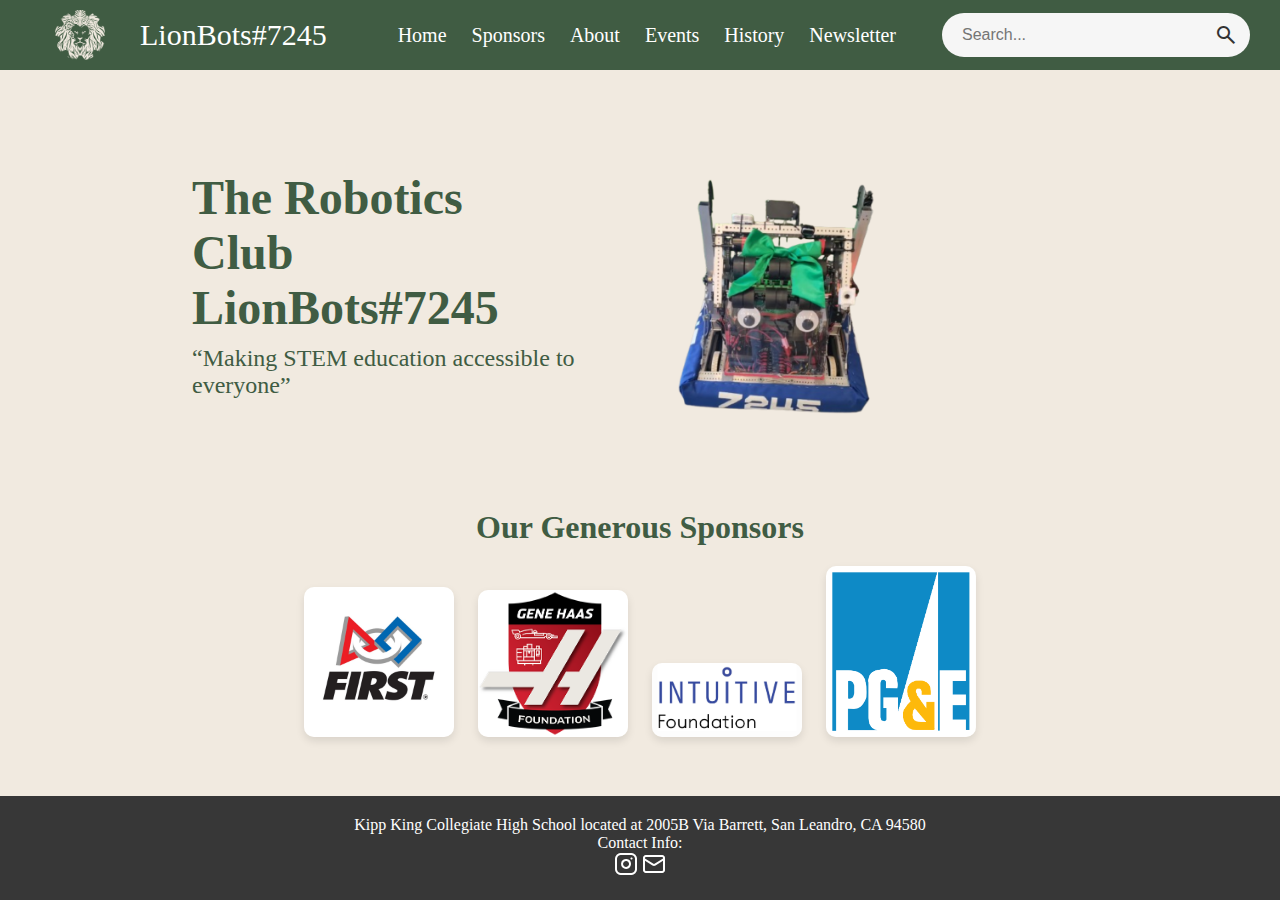
==== index.html @ e687dee9 "Changed links to icons" ====
<!DOCTYPE html>
<html lang="en">
<head>
    <meta charset="UTF-8">
    <meta name="viewport" content="width=device-width, initial-scale=1.0">
    <title>LionBots 7245 | Home</title>
    <link rel="stylesheet" href="https://fonts.googleapis.com/css2?family=Material+Symbols+Outlined:opsz,wght,FILL,GRAD@24,400,0,0&icon_names=search" />
    <link rel="stylesheet" href="style.css">
    <link rel="icon" href="assets/images/lionbots.png">
</head>
<body>
    <header class="header">
        <div class="logo">
            <img src="assets/images/logo.png" alt="LionBots Logo">
            <a href="index.html">LionBots#7245</a>
        </div>
        <nav class="nav-bar">
            <a href="index.html">Home</a>
            <a href="page/sponsors.html">Sponsors</a>
            <a href="page/about.html">About</a>
            <a href="page/events.html">Events</a>
            <a href="page/history.html">History</a>
            <a href="page/newletters.html">Newsletter</a>
        </nav>
        <div class="search-bar">
            <input type="text" placeholder="Search..." />
            <button type="submit" class="search-button">
                <span class="material-symbols-outlined">search</span>
            </button>
        </div>
    </header>
    <p id="space"></p>
    <div id="container">
        <div style="width: 30vw; float: left;">
            <h1>The Robotics Club <br>  LionBots#7245</h1>
            <p>“Making STEM education accessible to everyone”</p>
        </div>
        <img style="width: 30vw;" src="assets/images/Scar2D2.png">
    </div>
    <div id = "quotes">

    </div>
    <div id="sponsors">
        <h1>Our Generous Sponsors</h1>
        <img src="assets/images/FIRST.png" alt="First">
        <img src="assets/images/gene-haas.png" alt="gene-haas">
        <img src="assets/images/IntuitiveFoundationLogo-1.jpg" alt="IntuitiveFoundation">
        <img src="assets/images/PG&E.png" alt="PG&E">
    </div>
    <div id = "banner">

    </div>
    <footer id="endfooter">
        <div>
            <p>Kipp King Collegiate High School located at 2005B Via Barrett, San Leandro, CA 94580</p>
        </div>
        <div>
            <p>Contact Info:</p>
            <a href="https://www.instagram.com/lionbotrobotics.7245/" target="_blank"><img src = "assets/images/instagram.png"></a>
            <a href="mailto:lionbots7245@kippking.org"><img src = "assets/images/mail.png"></a>
        </div>
    </footer>
</body>
</html>
---- style.css ----
* {
    margin: 0;
    padding: 0;
    box-sizing: border-box;
}

body {
    display: flex;
    flex-direction: column;
    min-height: 100vh;
    background-color: #F1EAE0;
}

.header {
    display: flex;
    justify-content: space-between;
    align-items: center;
    position: fixed;
    top: 0;
    left: 0;
    width: 100%;
    padding: 10px 30px;
    background-color: #405C43;
}

#space {
    /*This let the header not block the page text in the beginning*/
    padding-bottom: 70px;
}

img[alt="LionBots Logo"] {
    width: 100px;
    height: 50px;
    max-width: 100%;
    max-height: 100%;
    object-fit: contain;
}

.logo {
    display: flex;
    align-items: center;
}

.logo a {
    font-size: 30px;
    color: #fff;
    text-decoration: none;
    margin-left: 10px;
}

.nav-bar {
    display: flex;
    align-items: center;
}

.nav-bar a {
    font-size: 20px;
    color: #fff;
    text-decoration: none;
    margin-left: 25px;
}

.search-bar {
    display: flex;
    align-items: center;
    background-color: #f6f6f6;
    padding: 5px 12px;
    border-radius: 25px;
}

.search-bar input {
    font-size: 16px;
    padding: 8px;
    border: none;
    border-radius: 20px;
    outline: none;
    background: transparent;
    width: 250px;
}

.search-button {
    border: none;
    background: transparent;
    color: #333333;
    cursor: pointer;
    font-size: 24px;
    display: flex;
    align-items: center;
    justify-content: center;
    margin-left: 10px;
}

.search-button span {
    display: flex;
    align-items: center;
    justify-content: center;
}

.sponsor-header {
    color: #405C43;
    text-align: center;
    /*can't find font for Comfortaa */
    margin: 10px 0px 20px 0px;
}

h1.sponsor-header {
    margin: 60px 0px 5px 0px;
    font-size: 200%;
}

#container {
    height: auto;
    padding-left: 15%;
    text-align: left;
    padding-top: 100px;
}

#container h1 {
    font-size: 3rem;
    color: #405C43;
    margin-bottom: 10px;
}

#container p {
    font-size: 1.5rem;
    color: #405C43;
}

#container img {
    max-width: 100%;
    max-height: 100%;
}

#sponsors {
    padding: 50px 20px;
    text-align: center;
}

#sponsors h1 {
    font-size: 2rem;
    color: #405C43;
    margin-bottom: 20px;
}

#sponsors img {
    max-width: 150px;
    height: auto;
    margin: 0 10px;
    border-radius: 10px;
    box-shadow: 0 4px 8px rgba(0, 0, 0, 0.1);
}

.reason-box {
    margin: 40px 125px 40px;
    padding: 40px;
    background-color: #D9D9D9;
    font-size: 110%;
    border-radius: 5px;
}

.sponsor-photo{
    display: flex;
    flex-wrap: nowrap;
    margin-left: auto;
    margin-right: auto;
    text-align: center;
    justify-content: center;
}

.sponsor-photo>img{
    max-width: 100%;
    max-height: 100%;
    object-fit: contain;
    width: 150px;
    margin: 10px;
    padding-right: 20px;
}
.sponsor-photo>:not(img) {
    width: 44%;
    margin-top: 20px;
    line-height: 1.7;
    word-break: break-all;
    margin-bottom: auto;
    width: 30em;
    margin: auto;
}

.sponsor-photo>image{
    float: left;
    width: 44%;
    /* display: inline-block; */
    text-align: center;
    padding: 3%;
    border-radius: 10px;
    box-shadow: 0 4px 8px rgba(0, 0, 0, 0.1);
}

.aboutUsPhoto>img{
    width: 600px;
    max-width: 100%;
    max-height: 100%;
    display: block;
    margin-left: auto;
    margin-right: auto;
}

#endfooter::after {
    /* makes the background work. shamelessly copied from oaklandchinatownt201.org. don't know why this works but it does.*/
    content: '';
    display: table;
    clear: both;
}

#endfooter {
    background-color: #373737;
    color: #fff;
    text-align: center;
    padding: 20px;
    margin-top: auto;
    width: 100%
}

#aboutUsHeading {
    text-align: center;
    padding: 20px;
    width: 100%;
    color: #023020;
    font-size: large;

}

#aboutUsPhoto {
    float: center;
    width: 200%;
    transform: scale(1.5);
    max-width: fit-content;
    height: auto;
}

#aboutUsInfo {
    margin-left: 25%;
    padding: 20px;
    width: 50%;
    font-size: large;
}

#aboutUsOri {
    text-align: left;
    padding: 20px;
    font-size: large;
    margin-left: 25%;
    width: 50%;
}
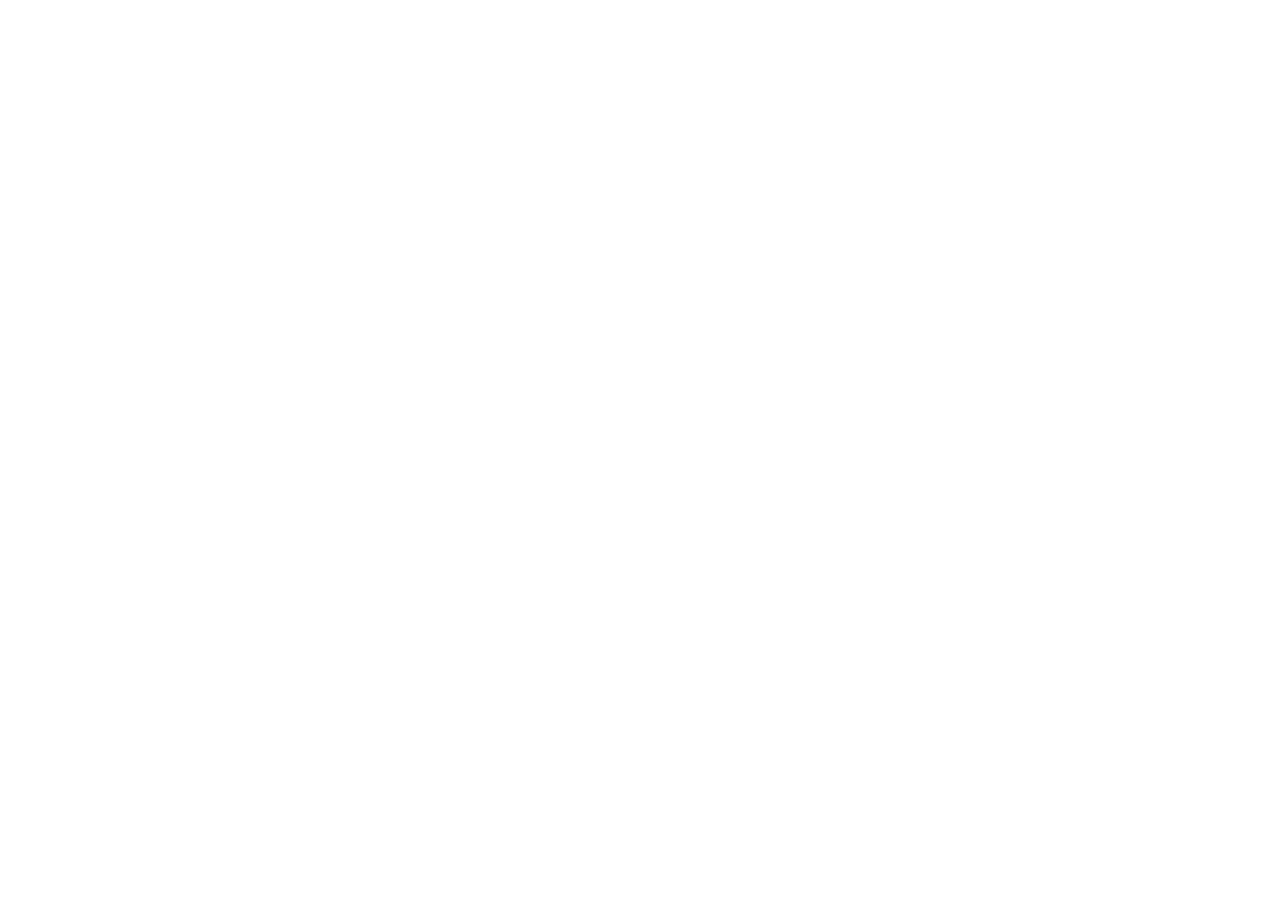
==== commit a0739395: "Redirecting stuff" ====
--- a/index.html
+++ b/index.html
@@ -1,64 +1,10 @@
 <!DOCTYPE html>
-<html lang="en">
-<head>
-    <meta charset="UTF-8">
-    <meta name="viewport" content="width=device-width, initial-scale=1.0">
-    <title>LionBots 7245 | Home</title>
-    <link rel="stylesheet" href="https://fonts.googleapis.com/css2?family=Material+Symbols+Outlined:opsz,wght,FILL,GRAD@24,400,0,0&icon_names=search" />
-    <link rel="stylesheet" href="style.css">
-    <link rel="icon" href="assets/images/lionbots.png">
-</head>
-<body>
-    <header class="header">
-        <div class="logo">
-            <img src="assets/images/logo.png" alt="LionBots Logo">
-            <a href="index.html">LionBots#7245</a>
-        </div>
-        <nav class="nav-bar">
-            <a href="index.html">Home</a>
-            <a href="page/sponsors.html">Sponsors</a>
-            <a href="page/about.html">About</a>
-            <a href="page/events.html">Events</a>
-            <a href="page/history.html">History</a>
-            <a href="page/newletters.html">Newsletter</a>
-        </nav>
-        <div class="search-bar">
-            <input type="text" placeholder="Search..." />
-            <button type="submit" class="search-button">
-                <span class="material-symbols-outlined">search</span>
-            </button>
-        </div>
-    </header>
-    <p id="space"></p>
-    <div id="container">
-        <div style="width: 30vw; float: left;">
-            <h1>The Robotics Club <br>  LionBots#7245</h1>
-            <p>“Making STEM education accessible to everyone”</p>
-        </div>
-        <img style="width: 30vw;" src="assets/images/Scar2D2.png">
-    </div>
-    <div id = "quotes">
-
-    </div>
-    <div id="sponsors">
-        <h1>Our Generous Sponsors</h1>
-        <img src="assets/images/FIRST.png" alt="First">
-        <img src="assets/images/gene-haas.png" alt="gene-haas">
-        <img src="assets/images/IntuitiveFoundationLogo-1.jpg" alt="IntuitiveFoundation">
-        <img src="assets/images/PG&E.png" alt="PG&E">
-    </div>
-    <div id = "banner">
-
-    </div>
-    <footer id="endfooter">
-        <div>
-            <p>Kipp King Collegiate High School located at 2005B Via Barrett, San Leandro, CA 94580</p>
-        </div>
-        <div>
-            <p>Contact Info:</p>
-            <a href="https://www.instagram.com/lionbotrobotics.7245/" target="_blank"><img src = "assets/images/instagram.png"></a>
-            <a href="mailto:lionbots7245@kippking.org"><img src = "assets/images/mail.png"></a>
-        </div>
-    </footer>
-</body>
-</html>
+	<html>
+		<head>
+		<title>Redirecting you to Lionbot Robotic Website...</title>
+		<meta http-equiv='refresh' content='0; URL=https://sites.google.com/kippking.org/lionbots/home'>
+		</head>
+		<body>
+		
+		</body>
+	</html>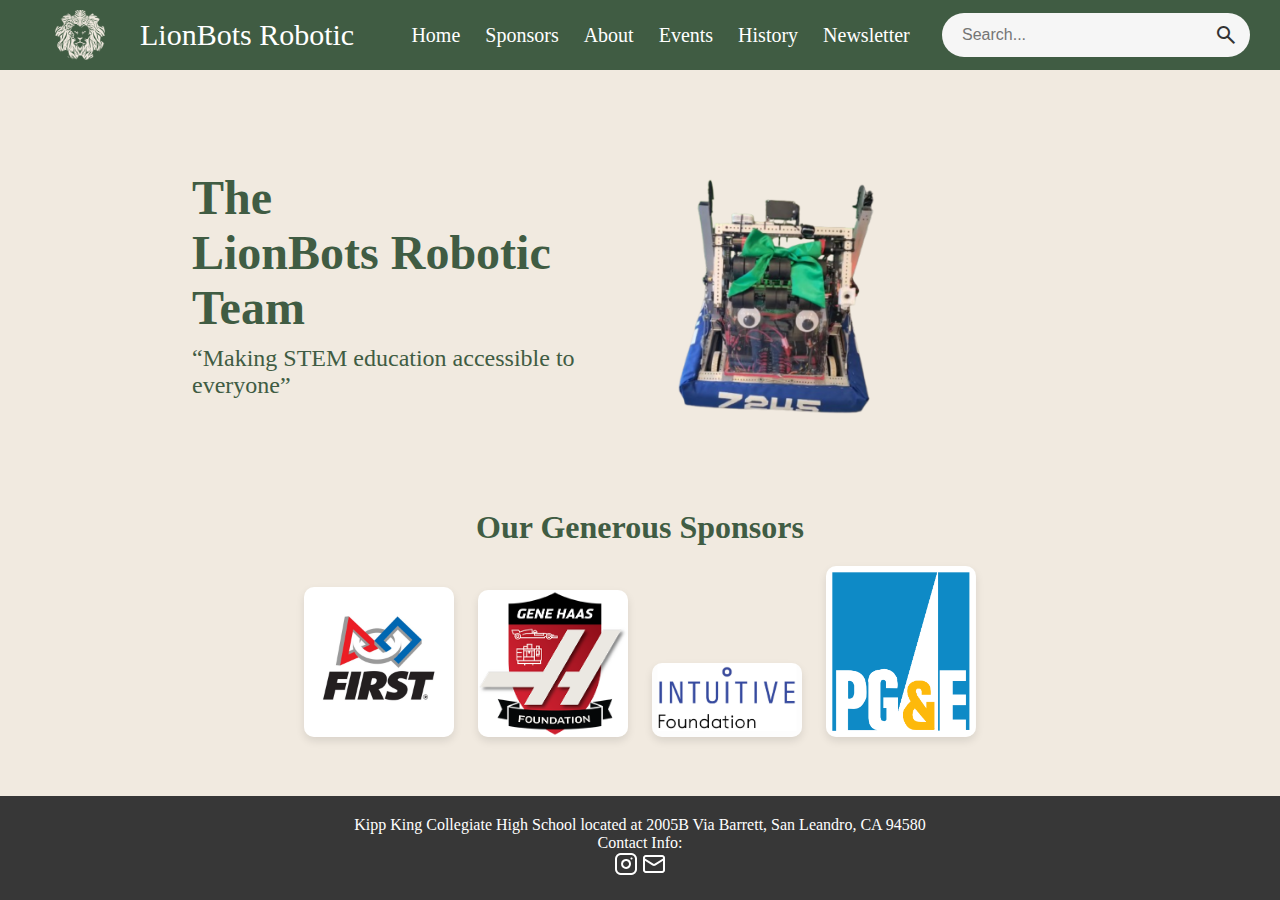
==== commit 15c88d6f: "fix the branding name of us to lionbot robotic instead of 7245" ====
--- a/index.html
+++ b/index.html
@@ -1,10 +1,64 @@
 <!DOCTYPE html>
-	<html>
-		<head>
-		<title>Redirecting you to Lionbot Robotic Website...</title>
-		<meta http-equiv='refresh' content='0; URL=https://sites.google.com/kippking.org/lionbots/home'>
-		</head>
-		<body>
-		
-		</body>
-	</html>+<html lang="en">
+<head>
+    <meta charset="UTF-8">
+    <meta name="viewport" content="width=device-width, initial-scale=1.0">
+    <title>LionBots 7245 | Home</title>
+    <link rel="stylesheet" href="https://fonts.googleapis.com/css2?family=Material+Symbols+Outlined:opsz,wght,FILL,GRAD@24,400,0,0&icon_names=search" />
+    <link rel="stylesheet" href="style.css">
+    <link rel="icon" href="assets/images/lionbots.png">
+</head>
+<body>
+    <header class="header">
+        <div class="logo">
+            <img src="assets/images/logo.png" alt="LionBots Logo">
+            <a href="index.html">LionBots Robotic</a>
+        </div>
+        <nav class="nav-bar">
+            <a href="index.html">Home</a>
+            <a href="page/sponsors.html">Sponsors</a>
+            <a href="page/about.html">About</a>
+            <a href="page/events.html">Events</a>
+            <a href="page/history.html">History</a>
+            <a href="page/newletters.html">Newsletter</a>
+        </nav>
+        <div class="search-bar">
+            <input type="text" placeholder="Search..." />
+            <button type="submit" class="search-button">
+                <span class="material-symbols-outlined">search</span>
+            </button>
+        </div>
+    </header>
+    <p id="space"></p>
+    <div id="container">
+        <div style="width: 30vw; float: left;">
+            <h1>The <br> LionBots Robotic <br> Team</h1>
+            <p>“Making STEM education accessible to everyone”</p>
+        </div>
+        <img style="width: 30vw;" src="assets/images/Scar2D2.png">
+    </div>
+    <div id = "quotes">
+
+    </div>
+    <div id="sponsors">
+        <h1>Our Generous Sponsors</h1>
+        <img src="assets/images/FIRST.png" alt="First">
+        <img src="assets/images/gene-haas.png" alt="gene-haas">
+        <img src="assets/images/IntuitiveFoundationLogo-1.jpg" alt="IntuitiveFoundation">
+        <img src="assets/images/PG&E.png" alt="PG&E">
+    </div>
+    <div id = "banner">
+
+    </div>
+    <footer id="endfooter">
+        <div>
+            <p>Kipp King Collegiate High School located at 2005B Via Barrett, San Leandro, CA 94580</p>
+        </div>
+        <div>
+            <p>Contact Info:</p>
+            <a href="https://www.instagram.com/lionbotrobotics.7245/" target="_blank"><img src = "assets/images/instagram.png"></a>
+            <a href="mailto:lionbots7245@kippking.org"><img src = "assets/images/mail.png"></a>
+        </div>
+    </footer>
+</body>
+</html>
--- a/style.css
+++ b/style.css
@@ -0,0 +1,253 @@
+* {
+    margin: 0;
+    padding: 0;
+    box-sizing: border-box;
+}
+
+body {
+    display: flex;
+    flex-direction: column;
+    min-height: 100vh;
+    background-color: #F1EAE0;
+}
+
+.header {
+    display: flex;
+    justify-content: space-between;
+    align-items: center;
+    position: fixed;
+    top: 0;
+    left: 0;
+    width: 100%;
+    padding: 10px 30px;
+    background-color: #405C43;
+}
+
+#space {
+    /*This let the header not block the page text in the beginning*/
+    padding-bottom: 70px;
+}
+
+img[alt="LionBots Logo"] {
+    width: 100px;
+    height: 50px;
+    max-width: 100%;
+    max-height: 100%;
+    object-fit: contain;
+}
+
+.logo {
+    display: flex;
+    align-items: center;
+}
+
+.logo a {
+    font-size: 30px;
+    color: #fff;
+    text-decoration: none;
+    margin-left: 10px;
+}
+
+.nav-bar {
+    display: flex;
+    align-items: center;
+}
+
+.nav-bar a {
+    font-size: 20px;
+    color: #fff;
+    text-decoration: none;
+    margin-left: 25px;
+}
+
+.search-bar {
+    display: flex;
+    align-items: center;
+    background-color: #f6f6f6;
+    padding: 5px 12px;
+    border-radius: 25px;
+}
+
+.search-bar input {
+    font-size: 16px;
+    padding: 8px;
+    border: none;
+    border-radius: 20px;
+    outline: none;
+    background: transparent;
+    width: 250px;
+}
+
+.search-button {
+    border: none;
+    background: transparent;
+    color: #333333;
+    cursor: pointer;
+    font-size: 24px;
+    display: flex;
+    align-items: center;
+    justify-content: center;
+    margin-left: 10px;
+}
+
+.search-button span {
+    display: flex;
+    align-items: center;
+    justify-content: center;
+}
+
+.sponsor-header {
+    color: #405C43;
+    text-align: center;
+    /*can't find font for Comfortaa */
+    margin: 10px 0px 20px 0px;
+}
+
+h1.sponsor-header {
+    margin: 60px 0px 5px 0px;
+    font-size: 200%;
+}
+
+#container {
+    height: auto;
+    padding-left: 15%;
+    text-align: left;
+    padding-top: 100px;
+}
+
+#container h1 {
+    font-size: 3rem;
+    color: #405C43;
+    margin-bottom: 10px;
+}
+
+#container p {
+    font-size: 1.5rem;
+    color: #405C43;
+}
+
+#container img {
+    max-width: 100%;
+    max-height: 100%;
+}
+
+#sponsors {
+    padding: 50px 20px;
+    text-align: center;
+}
+
+#sponsors h1 {
+    font-size: 2rem;
+    color: #405C43;
+    margin-bottom: 20px;
+}
+
+#sponsors img {
+    max-width: 150px;
+    height: auto;
+    margin: 0 10px;
+    border-radius: 10px;
+    box-shadow: 0 4px 8px rgba(0, 0, 0, 0.1);
+}
+
+.reason-box {
+    margin: 40px 125px 40px;
+    padding: 40px;
+    background-color: #D9D9D9;
+    font-size: 110%;
+    border-radius: 5px;
+}
+
+.sponsor-photo{
+    display: flex;
+    flex-wrap: nowrap;
+    margin-left: auto;
+    margin-right: auto;
+    text-align: center;
+    justify-content: center;
+}
+
+.sponsor-photo>img{
+    max-width: 100%;
+    max-height: 100%;
+    object-fit: contain;
+    width: 150px;
+    margin: 10px;
+    padding-right: 20px;
+}
+.sponsor-photo>:not(img) {
+    width: 44%;
+    margin-top: 20px;
+    line-height: 1.7;
+    word-break: break-all;
+    margin-bottom: auto;
+    width: 30em;
+    margin: auto;
+}
+
+.sponsor-photo>image{
+    float: left;
+    width: 44%;
+    /* display: inline-block; */
+    text-align: center;
+    padding: 3%;
+    border-radius: 10px;
+    box-shadow: 0 4px 8px rgba(0, 0, 0, 0.1);
+}
+
+.aboutUsPhoto>img{
+    width: 600px;
+    max-width: 100%;
+    max-height: 100%;
+    display: block;
+    margin-left: auto;
+    margin-right: auto;
+}
+
+#endfooter::after {
+    /* makes the background work. shamelessly copied from oaklandchinatownt201.org. don't know why this works but it does.*/
+    content: '';
+    display: table;
+    clear: both;
+}
+
+#endfooter {
+    background-color: #373737;
+    color: #fff;
+    text-align: center;
+    padding: 20px;
+    margin-top: auto;
+    width: 100%
+}
+
+#aboutUsHeading {
+    text-align: center;
+    padding: 20px;
+    width: 100%;
+    color: #023020;
+    font-size: large;
+
+}
+
+#aboutUsPhoto {
+    float: center;
+    width: 200%;
+    transform: scale(1.5);
+    max-width: fit-content;
+    height: auto;
+}
+
+#aboutUsInfo {
+    margin-left: 25%;
+    padding: 20px;
+    width: 50%;
+    font-size: large;
+}
+
+#aboutUsOri {
+    text-align: left;
+    padding: 20px;
+    font-size: large;
+    margin-left: 25%;
+    width: 50%;
+}
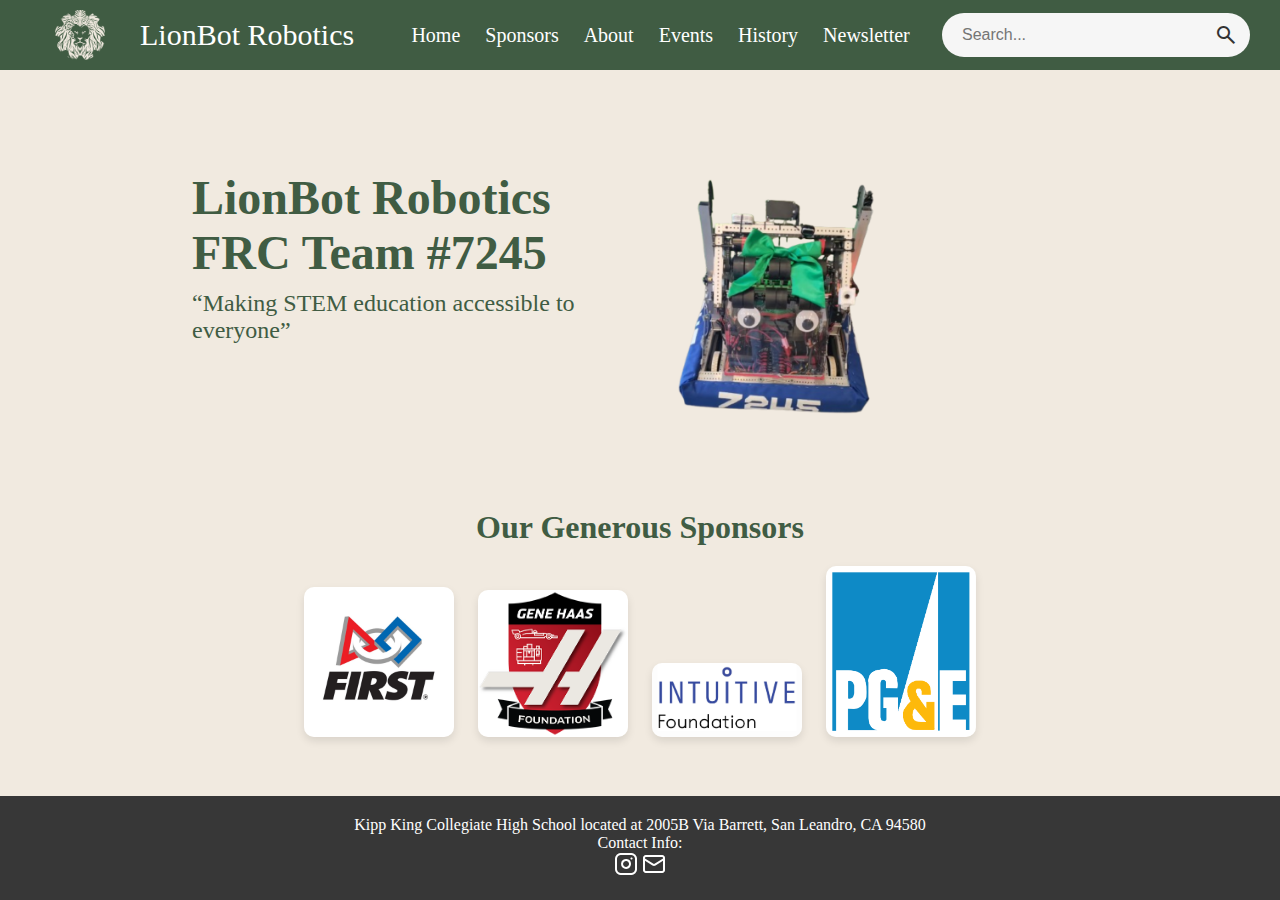
==== commit 9c84479b: "Changed to proper branding" ====
--- a/index.html
+++ b/index.html
@@ -3,7 +3,7 @@
 <head>
     <meta charset="UTF-8">
     <meta name="viewport" content="width=device-width, initial-scale=1.0">
-    <title>LionBots 7245 | Home</title>
+    <title>LionBot 7245 | Home</title>
     <link rel="stylesheet" href="https://fonts.googleapis.com/css2?family=Material+Symbols+Outlined:opsz,wght,FILL,GRAD@24,400,0,0&icon_names=search" />
     <link rel="stylesheet" href="style.css">
     <link rel="icon" href="assets/images/lionbots.png">
@@ -12,7 +12,7 @@
     <header class="header">
         <div class="logo">
             <img src="assets/images/logo.png" alt="LionBots Logo">
-            <a href="index.html">LionBots Robotic</a>
+            <a href="index.html">LionBot Robotics</a>
         </div>
         <nav class="nav-bar">
             <a href="index.html">Home</a>
@@ -32,7 +32,7 @@
     <p id="space"></p>
     <div id="container">
         <div style="width: 30vw; float: left;">
-            <h1>The <br> LionBots Robotic <br> Team</h1>
+            <h1>LionBot Robotics <br> FRC Team #7245</h1>
             <p>“Making STEM education accessible to everyone”</p>
         </div>
         <img style="width: 30vw;" src="assets/images/Scar2D2.png">
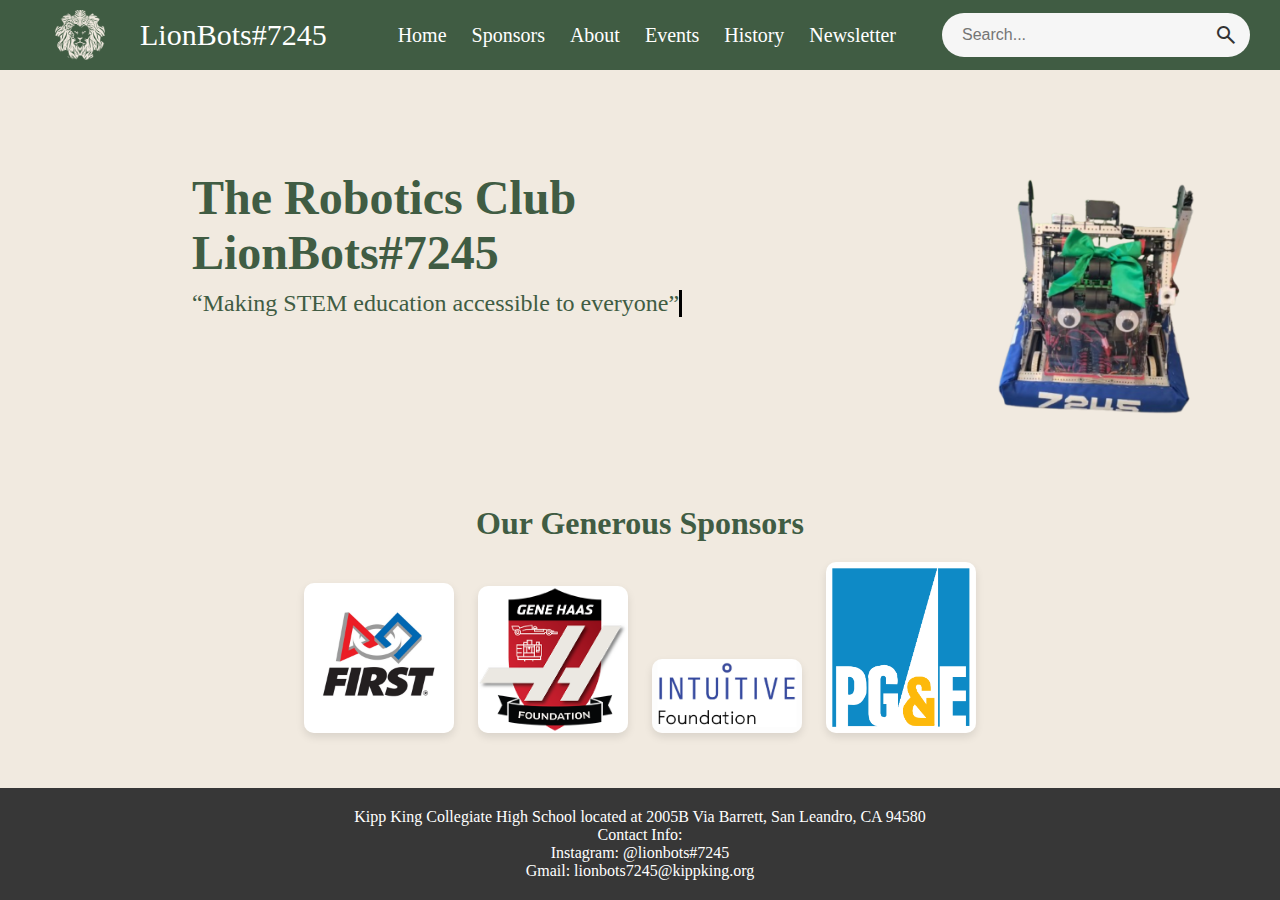
==== commit 64c27964: "typing effect on home page" ====
--- a/index.html
+++ b/index.html
@@ -3,7 +3,7 @@
 <head>
     <meta charset="UTF-8">
     <meta name="viewport" content="width=device-width, initial-scale=1.0">
-    <title>LionBot 7245 | Home</title>
+    <title>LionBots 7245 | Home</title>
     <link rel="stylesheet" href="https://fonts.googleapis.com/css2?family=Material+Symbols+Outlined:opsz,wght,FILL,GRAD@24,400,0,0&icon_names=search" />
     <link rel="stylesheet" href="style.css">
     <link rel="icon" href="assets/images/lionbots.png">
@@ -12,7 +12,7 @@
     <header class="header">
         <div class="logo">
             <img src="assets/images/logo.png" alt="LionBots Logo">
-            <a href="index.html">LionBot Robotics</a>
+            <a href="index.html">LionBots#7245</a>
         </div>
         <nav class="nav-bar">
             <a href="index.html">Home</a>
@@ -31,9 +31,11 @@
     </header>
     <p id="space"></p>
     <div id="container">
-        <div style="width: 30vw; float: left;">
-            <h1>LionBot Robotics <br> FRC Team #7245</h1>
+        <div style="width: 40vw; float: left;">
+            <h1>The Robotics Club <br>  LionBots#7245</h1>
+            <div id="motto">
             <p>“Making STEM education accessible to everyone”</p>
+        </div>
         </div>
         <img style="width: 30vw;" src="assets/images/Scar2D2.png">
     </div>
@@ -56,8 +58,8 @@
         </div>
         <div>
             <p>Contact Info:</p>
-            <a href="https://www.instagram.com/lionbotrobotics.7245/" target="_blank"><img src = "assets/images/instagram.png"></a>
-            <a href="mailto:lionbots7245@kippking.org"><img src = "assets/images/mail.png"></a>
+            <p>Instagram: @lionbots#7245</p>
+            <p>Gmail: lionbots7245@kippking.org</p>
         </div>
     </footer>
 </body>
--- a/style.css
+++ b/style.css
@@ -129,6 +129,7 @@
 #container img {
     max-width: 100%;
     max-height: 100%;
+    float: right;
 }
 
 #sponsors {
@@ -251,3 +252,31 @@
     margin-left: 25%;
     width: 50%;
 }
+
+#motto {
+    white-space: nowrap;
+    overflow: hidden;
+    display: inline-block;
+    border-right: 3px solid black;
+    animation: typing 5s steps(45, end) forwards;
+}
+
+@keyframes typing {
+    from {
+        width: 0;
+        border-right: 3px solid black;
+    }
+    to {
+        width: 90%;
+        border-right: 3px solid black;
+    }
+}
+
+@keyframes blinkCursor {
+    50% {
+        border-color: transparent;
+    }
+    100% {
+        border-color: transparent;
+    }
+}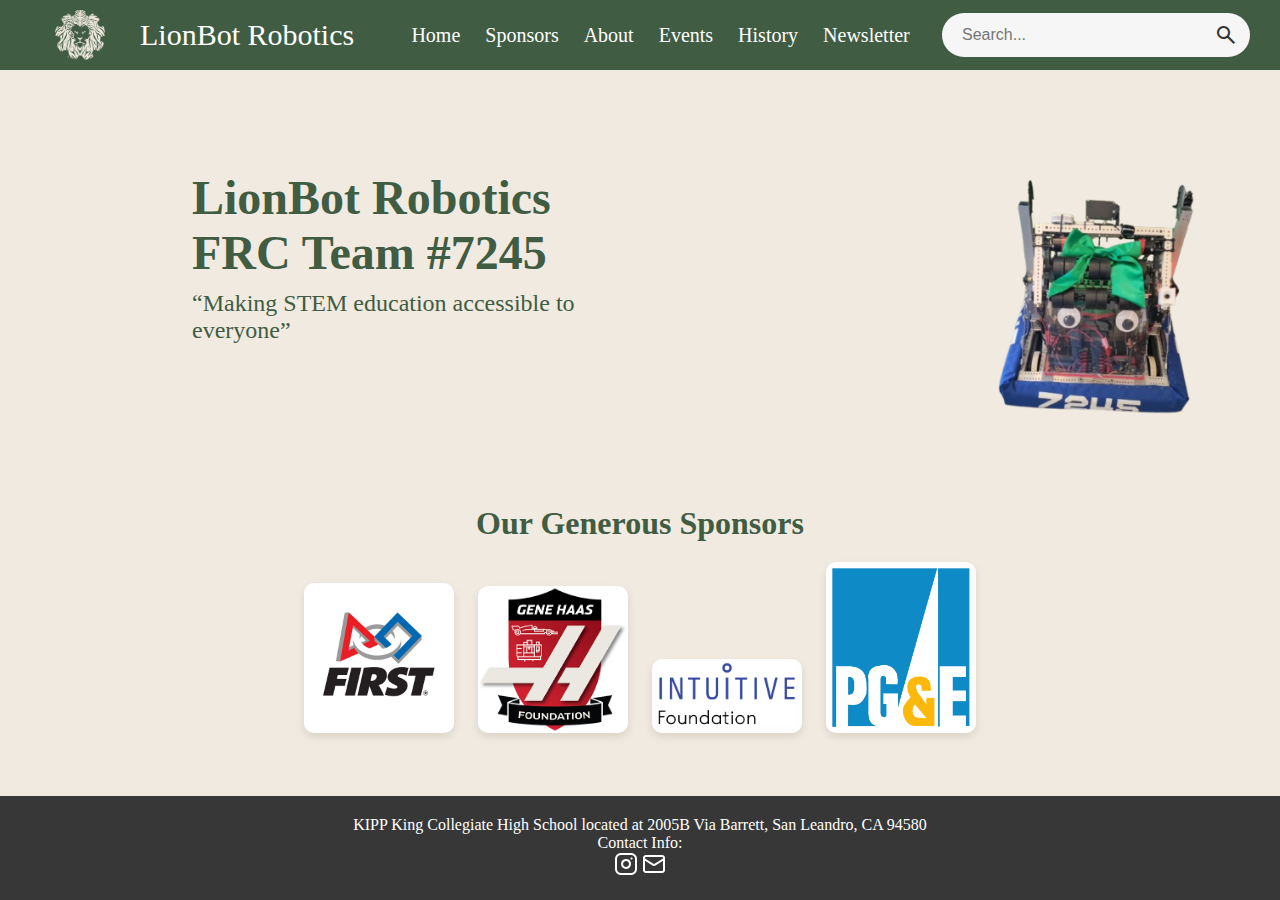
==== commit 13d18c03: "Changed Kipp to KIPP for all pages" ====
--- a/index.html
+++ b/index.html
@@ -3,7 +3,7 @@
 <head>
     <meta charset="UTF-8">
     <meta name="viewport" content="width=device-width, initial-scale=1.0">
-    <title>LionBots 7245 | Home</title>
+    <title>LionBot 7245 | Home</title>
     <link rel="stylesheet" href="https://fonts.googleapis.com/css2?family=Material+Symbols+Outlined:opsz,wght,FILL,GRAD@24,400,0,0&icon_names=search" />
     <link rel="stylesheet" href="style.css">
     <link rel="icon" href="assets/images/lionbots.png">
@@ -12,7 +12,7 @@
     <header class="header">
         <div class="logo">
             <img src="assets/images/logo.png" alt="LionBots Logo">
-            <a href="index.html">LionBots#7245</a>
+            <a href="index.html">LionBot Robotics</a>
         </div>
         <nav class="nav-bar">
             <a href="index.html">Home</a>
@@ -31,11 +31,9 @@
     </header>
     <p id="space"></p>
     <div id="container">
-        <div style="width: 40vw; float: left;">
-            <h1>The Robotics Club <br>  LionBots#7245</h1>
-            <div id="motto">
+        <div style="width: 30vw; float: left;">
+            <h1>LionBot Robotics <br> FRC Team #7245</h1>
             <p>“Making STEM education accessible to everyone”</p>
-        </div>
         </div>
         <img style="width: 30vw;" src="assets/images/Scar2D2.png">
     </div>
@@ -54,12 +52,12 @@
     </div>
     <footer id="endfooter">
         <div>
-            <p>Kipp King Collegiate High School located at 2005B Via Barrett, San Leandro, CA 94580</p>
+            <p>KIPP King Collegiate High School located at 2005B Via Barrett, San Leandro, CA 94580</p>
         </div>
         <div>
             <p>Contact Info:</p>
-            <p>Instagram: @lionbots#7245</p>
-            <p>Gmail: lionbots7245@kippking.org</p>
+            <a href="https://www.instagram.com/lionbotrobotics.7245/" target="_blank"><img src = "assets/images/instagram.png"></a>
+            <a href="mailto:lionbots7245@kippking.org"><img src = "assets/images/mail.png"></a>
         </div>
     </footer>
 </body>
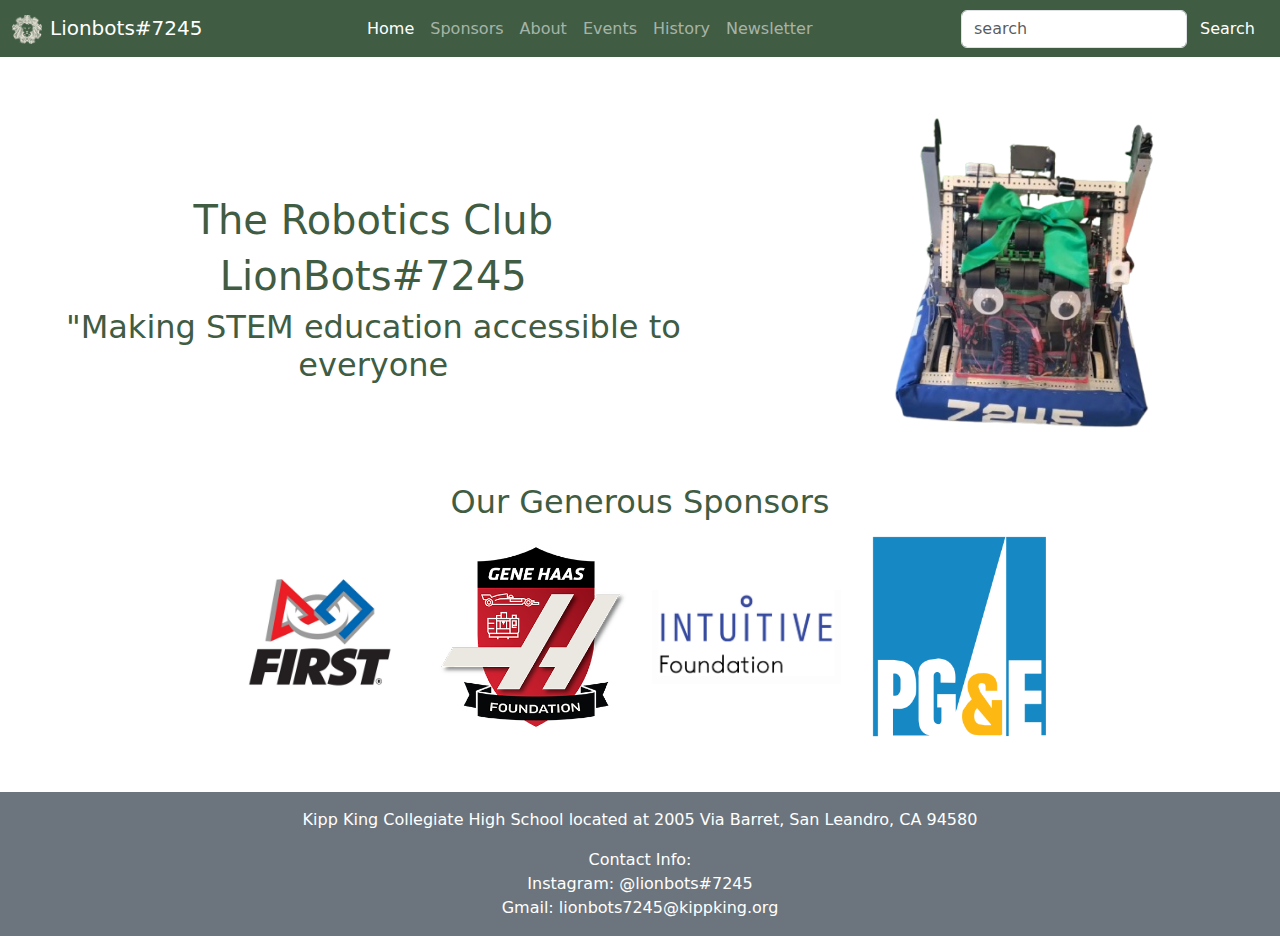
==== commit 43c39b1d: "Revive bootstrap js" ====
--- a/index.html
+++ b/index.html
@@ -1,64 +1,69 @@
 <!DOCTYPE html>
-<html lang="en">
-<head>
-    <meta charset="UTF-8">
-    <meta name="viewport" content="width=device-width, initial-scale=1.0">
-    <title>LionBot 7245 | Home</title>
-    <link rel="stylesheet" href="https://fonts.googleapis.com/css2?family=Material+Symbols+Outlined:opsz,wght,FILL,GRAD@24,400,0,0&icon_names=search" />
-    <link rel="stylesheet" href="style.css">
-    <link rel="icon" href="assets/images/lionbots.png">
-</head>
-<body>
-    <header class="header">
-        <div class="logo">
-            <img src="assets/images/logo.png" alt="LionBots Logo">
-            <a href="index.html">LionBot Robotics</a>
+<html>
+    <head>
+        <meta charset="utf-8">
+        <meta name="viewport" content="width=device-width, initial-scale=1">
+        <title>LionBots 7245 | Home</title>
+        <link rel="stylesheet" href="bootstrap5.3/idk.css">
+    </head>
+    <body>
+        <nav class="navbar navbar-expand-md navbar-dark bg-primary">
+            <div class="container-fluid">
+                <a class="navbar-brand" href="#"><img src="img/logo.png" alt="lionbots logo" width="30" class="me-2">Lionbots#7245</a>
+                <button class="navbar-toggler" type="button" data-bs-toggle="collapse" data-bs-target="#navbar" aria-controls="navbar" aria-expanded="false" aria-label="Toggle navigation">
+                    <span class="navbar-toggler-icon"></span>
+                </button>
+                <div class="collapse navbar-collapse" id="navbar">
+                    <div class="navbar-nav ms-auto me-auto">
+                        <a class="nav-link active" aria-current="page" href="#">Home</a>
+                        <a class="nav-link" href="sponsors.html">Sponsors</a>
+                        <a class="nav-link" href="about.html">About</a>
+                        <a class="nav-link" href="events.html">Events</a>
+                        <a class="nav-link" href="history.html">History</a>
+                        <a class="nav-link" href="newsletter.html">Newsletter</a>
+                    </div>
+                    <form class="d-flex">
+                        <input class="form-control" type="search" placeholder="search" aria-label="search">
+                        <button class="btn text-white" type="submit">Search</button>
+                    </form>
+                </div>
+            </div>
+        </nav>
+        <div class="container-fluid text-primary">
+            <div class="row mt-5">
+                <div class="col-12 col-md-7 my-auto text-center">
+                    <h1>The Robotics Club</h1>
+                    <h1>LionBots#7245</h1>
+                    <h2>"Making STEM education accessible to everyone</h2>
+                </div>
+                <div class="col-12 col-md-5">
+                    <img src="img/Scar2D2.png" class="img-fluid">
+                </div>
+            </div>
+            <div class="row text-center">
+                <h2>Our Generous Sponsors</h2>
+            </div>
+            <div class="row text-center d-flex">
+                <div class="col-md-2 col-sm-6 offset-md-2 my-auto">
+                    <img src="img/FIRST.png" class="img-fluid">
+                </div>
+                <div class="col-md-2 col-sm-6 my-auto">
+                    <img src="img/gene-haas.png" class="img-fluid">
+                </div>
+                <div class="col-md-2 col-sm-6 my-auto">
+                    <img src="img/IntuitiveFoundationLogo-1.jpg" class="img-fluid">
+                </div>
+                <div class="col-md-2 col-sm-6 my-auto">
+                    <img src="img/PG&E.png" class="img-fluid">
+                </div>
+            </div>
+            <div class="row bg-secondary text-center mt-5 p-3 text-white">
+                <p>Kipp King Collegiate High School located at 2005 Via Barret, San Leandro, CA 94580</p>
+                <p class="mb-0">Contact Info:<br>
+                Instagram: @lionbots#7245<br>
+                Gmail: lionbots7245@kippking.org</p>
+            </div>
         </div>
-        <nav class="nav-bar">
-            <a href="index.html">Home</a>
-            <a href="page/sponsors.html">Sponsors</a>
-            <a href="page/about.html">About</a>
-            <a href="page/events.html">Events</a>
-            <a href="page/history.html">History</a>
-            <a href="page/newletters.html">Newsletter</a>
-        </nav>
-        <div class="search-bar">
-            <input type="text" placeholder="Search..." />
-            <button type="submit" class="search-button">
-                <span class="material-symbols-outlined">search</span>
-            </button>
-        </div>
-    </header>
-    <p id="space"></p>
-    <div id="container">
-        <div style="width: 30vw; float: left;">
-            <h1>LionBot Robotics <br> FRC Team #7245</h1>
-            <p>“Making STEM education accessible to everyone”</p>
-        </div>
-        <img style="width: 30vw;" src="assets/images/Scar2D2.png">
-    </div>
-    <div id = "quotes">
-
-    </div>
-    <div id="sponsors">
-        <h1>Our Generous Sponsors</h1>
-        <img src="assets/images/FIRST.png" alt="First">
-        <img src="assets/images/gene-haas.png" alt="gene-haas">
-        <img src="assets/images/IntuitiveFoundationLogo-1.jpg" alt="IntuitiveFoundation">
-        <img src="assets/images/PG&E.png" alt="PG&E">
-    </div>
-    <div id = "banner">
-
-    </div>
-    <footer id="endfooter">
-        <div>
-            <p>KIPP King Collegiate High School located at 2005B Via Barrett, San Leandro, CA 94580</p>
-        </div>
-        <div>
-            <p>Contact Info:</p>
-            <a href="https://www.instagram.com/lionbotrobotics.7245/" target="_blank"><img src = "assets/images/instagram.png"></a>
-            <a href="mailto:lionbots7245@kippking.org"><img src = "assets/images/mail.png"></a>
-        </div>
-    </footer>
-</body>
-</html>
+        <script src="bootstrap5.3/js/bootstrap.min.js"></script>
+    </body>
+</html>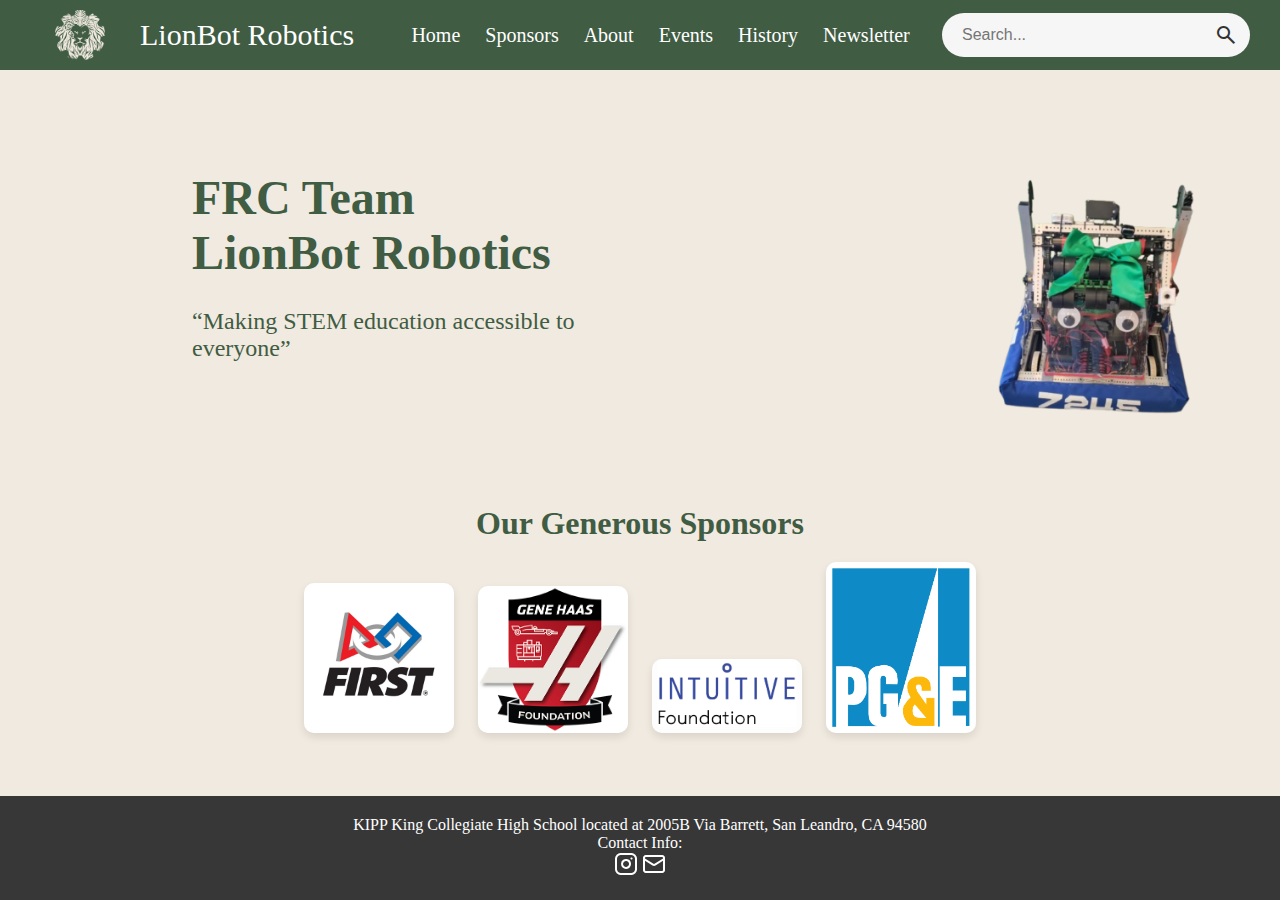
==== commit 8aa481a3: "Changed the home page to proper branding" ====
--- a/index.html
+++ b/index.html
@@ -1,69 +1,64 @@
 <!DOCTYPE html>
-<html>
-    <head>
-        <meta charset="utf-8">
-        <meta name="viewport" content="width=device-width, initial-scale=1">
-        <title>LionBots 7245 | Home</title>
-        <link rel="stylesheet" href="bootstrap5.3/idk.css">
-    </head>
-    <body>
-        <nav class="navbar navbar-expand-md navbar-dark bg-primary">
-            <div class="container-fluid">
-                <a class="navbar-brand" href="#"><img src="img/logo.png" alt="lionbots logo" width="30" class="me-2">Lionbots#7245</a>
-                <button class="navbar-toggler" type="button" data-bs-toggle="collapse" data-bs-target="#navbar" aria-controls="navbar" aria-expanded="false" aria-label="Toggle navigation">
-                    <span class="navbar-toggler-icon"></span>
-                </button>
-                <div class="collapse navbar-collapse" id="navbar">
-                    <div class="navbar-nav ms-auto me-auto">
-                        <a class="nav-link active" aria-current="page" href="#">Home</a>
-                        <a class="nav-link" href="sponsors.html">Sponsors</a>
-                        <a class="nav-link" href="about.html">About</a>
-                        <a class="nav-link" href="events.html">Events</a>
-                        <a class="nav-link" href="history.html">History</a>
-                        <a class="nav-link" href="newsletter.html">Newsletter</a>
-                    </div>
-                    <form class="d-flex">
-                        <input class="form-control" type="search" placeholder="search" aria-label="search">
-                        <button class="btn text-white" type="submit">Search</button>
-                    </form>
-                </div>
-            </div>
+<html lang="en">
+<head>
+    <meta charset="UTF-8">
+    <meta name="viewport" content="width=device-width, initial-scale=1.0">
+    <title>LionBot 7245 | Home</title>
+    <link rel="stylesheet" href="https://fonts.googleapis.com/css2?family=Material+Symbols+Outlined:opsz,wght,FILL,GRAD@24,400,0,0&icon_names=search" />
+    <link rel="stylesheet" href="style.css">
+    <link rel="icon" href="assets/images/lionbots.png">
+</head>
+<body>
+    <header class="header">
+        <div class="logo">
+            <img src="assets/images/logo.png" alt="LionBots Logo">
+            <a href="index.html">LionBot Robotics</a>
+        </div>
+        <nav class="nav-bar">
+            <a href="index.html">Home</a>
+            <a href="page/sponsors.html">Sponsors</a>
+            <a href="page/about.html">About</a>
+            <a href="page/events.html">Events</a>
+            <a href="page/history.html">History</a>
+            <a href="page/newletters.html">Newsletter</a>
         </nav>
-        <div class="container-fluid text-primary">
-            <div class="row mt-5">
-                <div class="col-12 col-md-7 my-auto text-center">
-                    <h1>The Robotics Club</h1>
-                    <h1>LionBots#7245</h1>
-                    <h2>"Making STEM education accessible to everyone</h2>
-                </div>
-                <div class="col-12 col-md-5">
-                    <img src="img/Scar2D2.png" class="img-fluid">
-                </div>
-            </div>
-            <div class="row text-center">
-                <h2>Our Generous Sponsors</h2>
-            </div>
-            <div class="row text-center d-flex">
-                <div class="col-md-2 col-sm-6 offset-md-2 my-auto">
-                    <img src="img/FIRST.png" class="img-fluid">
-                </div>
-                <div class="col-md-2 col-sm-6 my-auto">
-                    <img src="img/gene-haas.png" class="img-fluid">
-                </div>
-                <div class="col-md-2 col-sm-6 my-auto">
-                    <img src="img/IntuitiveFoundationLogo-1.jpg" class="img-fluid">
-                </div>
-                <div class="col-md-2 col-sm-6 my-auto">
-                    <img src="img/PG&E.png" class="img-fluid">
-                </div>
-            </div>
-            <div class="row bg-secondary text-center mt-5 p-3 text-white">
-                <p>Kipp King Collegiate High School located at 2005 Via Barret, San Leandro, CA 94580</p>
-                <p class="mb-0">Contact Info:<br>
-                Instagram: @lionbots#7245<br>
-                Gmail: lionbots7245@kippking.org</p>
-            </div>
+        <div class="search-bar">
+            <input type="text" placeholder="Search..." />
+            <button type="submit" class="search-button">
+                <span class="material-symbols-outlined">search</span>
+            </button>
         </div>
-        <script src="bootstrap5.3/js/bootstrap.min.js"></script>
-    </body>
-</html>+    </header>
+    <p id="space"></p>
+    <div id="container">
+        <div style="width: 30vw; float: left;">
+            <h1>FRC Team <br> LionBot Robotics </h1> <br>
+            <p>“Making STEM education accessible to everyone”</p>
+        </div>
+        <img style="width: 30vw;" src="assets/images/Scar2D2.png">
+    </div>
+    <div id = "quotes">
+
+    </div>
+    <div id="sponsors">
+        <h1>Our Generous Sponsors</h1>
+        <img src="assets/images/FIRST.png" alt="First">
+        <img src="assets/images/gene-haas.png" alt="gene-haas">
+        <img src="assets/images/IntuitiveFoundationLogo-1.jpg" alt="IntuitiveFoundation">
+        <img src="assets/images/PG&E.png" alt="PG&E">
+    </div>
+    <div id = "banner">
+
+    </div>
+    <footer id="endfooter">
+        <div>
+            <p>KIPP King Collegiate High School located at 2005B Via Barrett, San Leandro, CA 94580</p>
+        </div>
+        <div>
+            <p>Contact Info:</p>
+            <a href="https://www.instagram.com/lionbotrobotics.7245/" target="_blank"><img src = "assets/images/instagram.png"></a>
+            <a href="mailto:lionbots7245@kippking.org"><img src = "assets/images/mail.png"></a>
+        </div>
+    </footer>
+</body>
+</html>
--- a/style.css
+++ b/style.css
@@ -0,0 +1,282 @@
+* {
+    margin: 0;
+    padding: 0;
+    box-sizing: border-box;
+}
+
+body {
+    display: flex;
+    flex-direction: column;
+    min-height: 100vh;
+    background-color: #F1EAE0;
+}
+
+.header {
+    display: flex;
+    justify-content: space-between;
+    align-items: center;
+    position: fixed;
+    top: 0;
+    left: 0;
+    width: 100%;
+    padding: 10px 30px;
+    background-color: #405C43;
+}
+
+#space {
+    /*This let the header not block the page text in the beginning*/
+    padding-bottom: 70px;
+}
+
+img[alt="LionBots Logo"] {
+    width: 100px;
+    height: 50px;
+    max-width: 100%;
+    max-height: 100%;
+    object-fit: contain;
+}
+
+.logo {
+    display: flex;
+    align-items: center;
+}
+
+.logo a {
+    font-size: 30px;
+    color: #fff;
+    text-decoration: none;
+    margin-left: 10px;
+}
+
+.nav-bar {
+    display: flex;
+    align-items: center;
+}
+
+.nav-bar a {
+    font-size: 20px;
+    color: #fff;
+    text-decoration: none;
+    margin-left: 25px;
+}
+
+.search-bar {
+    display: flex;
+    align-items: center;
+    background-color: #f6f6f6;
+    padding: 5px 12px;
+    border-radius: 25px;
+}
+
+.search-bar input {
+    font-size: 16px;
+    padding: 8px;
+    border: none;
+    border-radius: 20px;
+    outline: none;
+    background: transparent;
+    width: 250px;
+}
+
+.search-button {
+    border: none;
+    background: transparent;
+    color: #333333;
+    cursor: pointer;
+    font-size: 24px;
+    display: flex;
+    align-items: center;
+    justify-content: center;
+    margin-left: 10px;
+}
+
+.search-button span {
+    display: flex;
+    align-items: center;
+    justify-content: center;
+}
+
+.sponsor-header {
+    color: #405C43;
+    text-align: center;
+    /*can't find font for Comfortaa */
+    margin: 10px 0px 20px 0px;
+}
+
+h1.sponsor-header {
+    margin: 60px 0px 5px 0px;
+    font-size: 200%;
+}
+
+#container {
+    height: auto;
+    padding-left: 15%;
+    text-align: left;
+    padding-top: 100px;
+}
+
+#container h1 {
+    font-size: 3rem;
+    color: #405C43;
+    margin-bottom: 10px;
+}
+
+#container p {
+    font-size: 1.5rem;
+    color: #405C43;
+}
+
+#container img {
+    max-width: 100%;
+    max-height: 100%;
+    float: right;
+}
+
+#sponsors {
+    padding: 50px 20px;
+    text-align: center;
+}
+
+#sponsors h1 {
+    font-size: 2rem;
+    color: #405C43;
+    margin-bottom: 20px;
+}
+
+#sponsors img {
+    max-width: 150px;
+    height: auto;
+    margin: 0 10px;
+    border-radius: 10px;
+    box-shadow: 0 4px 8px rgba(0, 0, 0, 0.1);
+}
+
+.reason-box {
+    margin: 40px 125px 40px;
+    padding: 40px;
+    background-color: #D9D9D9;
+    font-size: 110%;
+    border-radius: 5px;
+}
+
+.sponsor-photo{
+    display: flex;
+    flex-wrap: nowrap;
+    margin-left: auto;
+    margin-right: auto;
+    text-align: center;
+    justify-content: center;
+}
+
+.sponsor-photo>img{
+    max-width: 100%;
+    max-height: 100%;
+    object-fit: contain;
+    width: 150px;
+    margin: 10px;
+    padding-right: 20px;
+}
+.sponsor-photo>:not(img) {
+    width: 44%;
+    margin-top: 20px;
+    line-height: 1.7;
+    word-break: break-all;
+    margin-bottom: auto;
+    width: 30em;
+    margin: auto;
+}
+
+.sponsor-photo>image{
+    float: left;
+    width: 44%;
+    /* display: inline-block; */
+    text-align: center;
+    padding: 3%;
+    border-radius: 10px;
+    box-shadow: 0 4px 8px rgba(0, 0, 0, 0.1);
+}
+
+.aboutUsPhoto>img{
+    width: 600px;
+    max-width: 100%;
+    max-height: 100%;
+    display: block;
+    margin-left: auto;
+    margin-right: auto;
+}
+
+#endfooter::after {
+    /* makes the background work. shamelessly copied from oaklandchinatownt201.org. don't know why this works but it does.*/
+    content: '';
+    display: table;
+    clear: both;
+}
+
+#endfooter {
+    background-color: #373737;
+    color: #fff;
+    text-align: center;
+    padding: 20px;
+    margin-top: auto;
+    width: 100%
+}
+
+#aboutUsHeading {
+    text-align: center;
+    padding: 20px;
+    width: 100%;
+    color: #023020;
+    font-size: large;
+
+}
+
+#aboutUsPhoto {
+    float: center;
+    width: 200%;
+    transform: scale(1.5);
+    max-width: fit-content;
+    height: auto;
+}
+
+#aboutUsInfo {
+    margin-left: 25%;
+    padding: 20px;
+    width: 50%;
+    font-size: large;
+}
+
+#aboutUsOri {
+    text-align: left;
+    padding: 20px;
+    font-size: large;
+    margin-left: 25%;
+    width: 50%;
+}
+
+#motto {
+    white-space: nowrap;
+    overflow: hidden;
+    display: inline-block;
+    border-right: 3px solid black;
+    animation: typing 5s steps(45, end) forwards;
+}
+
+@keyframes typing {
+    from {
+        width: 0;
+        border-right: 3px solid black;
+    }
+    to {
+        width: 90%;
+        border-right: 3px solid black;
+    }
+}
+
+@keyframes blinkCursor {
+    50% {
+        border-color: transparent;
+    }
+    100% {
+        border-color: transparent;
+    }
+}